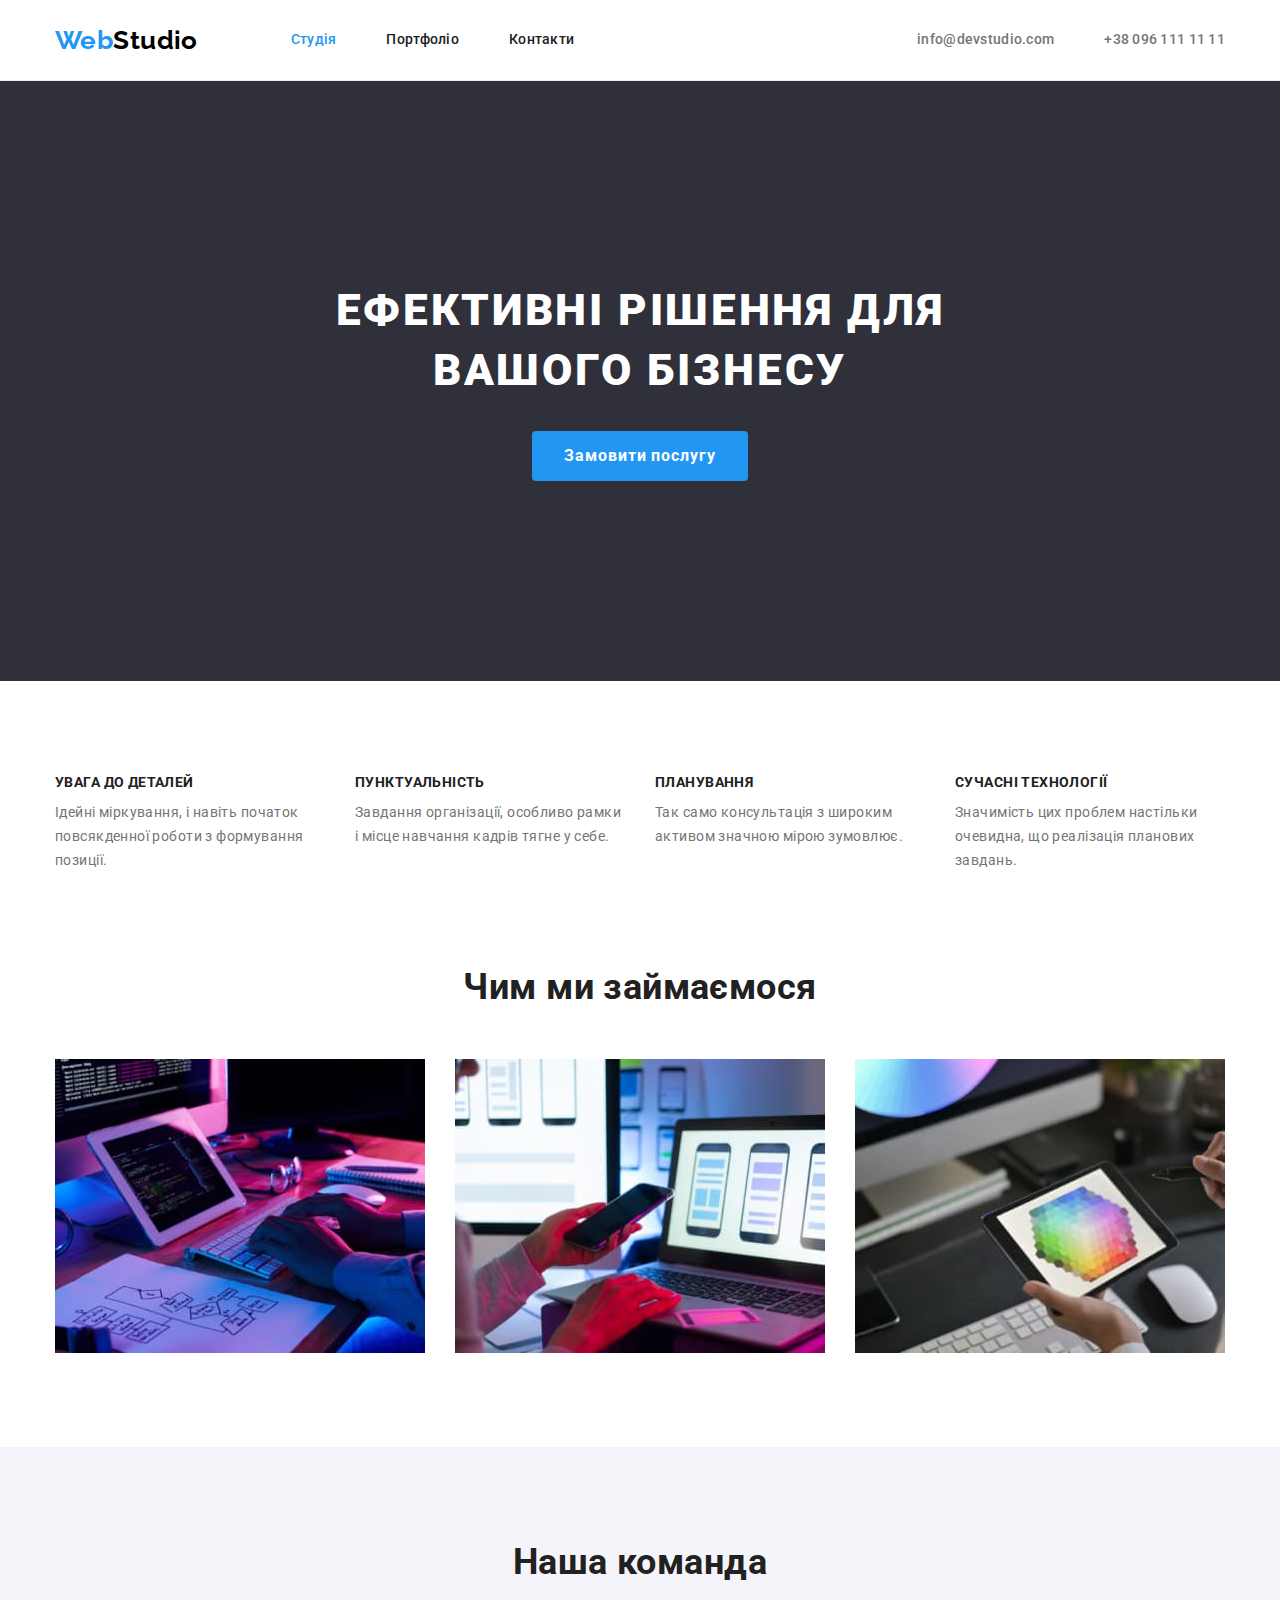
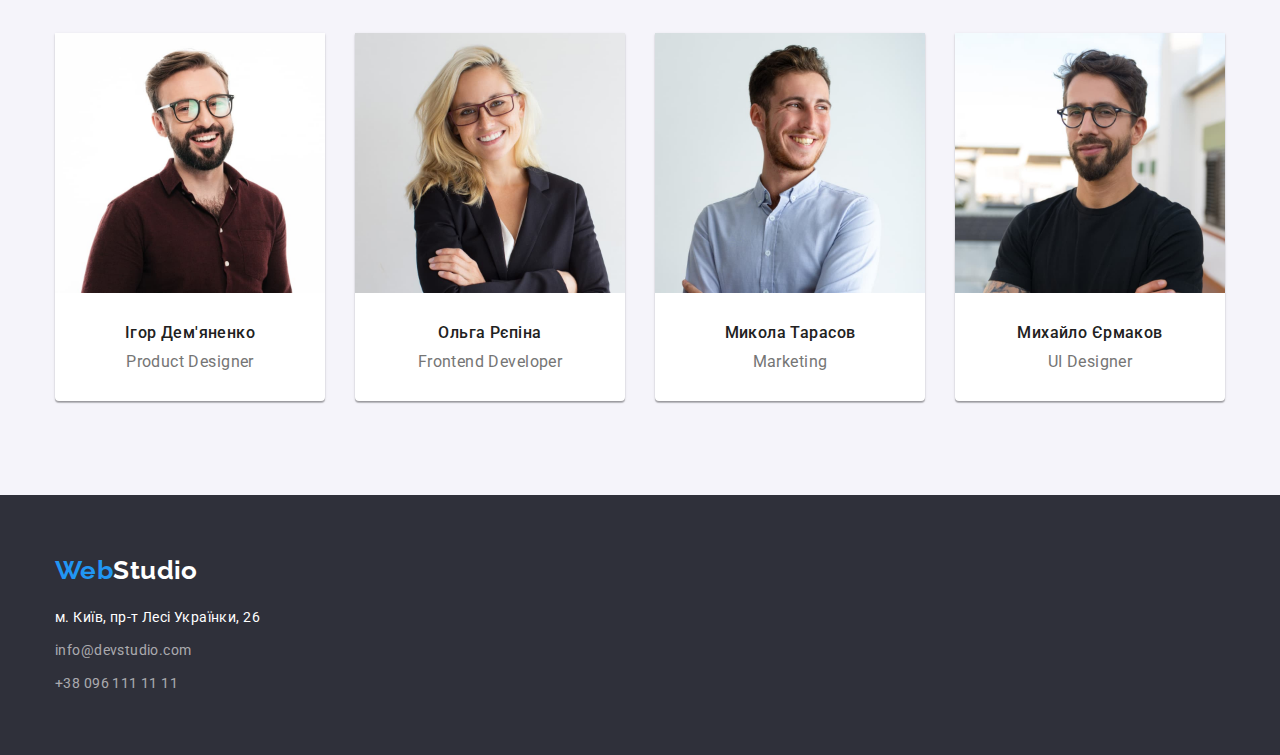
==== index.html @ 3a1e38fd "start" ====
<!DOCTYPE html>
<html lang="uk">

<head>
    <meta charset="UTF-8">
    <meta http-equiv="X-UA-Compatible" content="IE=edge">
    <meta name="viewport" content="width=device-width, initial-scale=1.0">
    <title>ВебСтудія</title>
    <link rel="preconnect" href="https://fonts.googleapis.com">
    <link rel="preconnect" href="https://fonts.gstatic.com" crossorigin>
    <link href="https://fonts.googleapis.com/css2?family=Raleway:wght@700&family=Roboto:wght@400;500;700;900&display=swap"
        rel="stylesheet">
    <link rel="stylesheet" href="https://cdnjs.cloudflare.com/ajax/libs/modern-normalize/1.1.0/modern-normalize.min.css">    
    <link rel="stylesheet" href="./css/styles.css">
</head>

<body>
    <header class="header">
        <div class="container main-nav">
           <nav class="main-nav">
              <a class="logo-header link" href="./index.html" lang="en"><span class="logo">Web</span>Studio</a>
              <ul class="header-nav list">
                <li class="header-item"><a class="header-link link current" href="./index.html">Студія</a></li>
                <li class="header-item"><a class="header-link link" href="./portfolio.html">Портфоліо</a></li>
                <li class="header-item"><a class="header-link link" href="#">Контакти</a></li>
              </ul>
           </nav>
           <ul class="header-list list main-nav">
             <li class="header-item">
                <a class="contact-link link" href="mailto:info@devstudio.com">info@devstudio.com</a>
             </li>
             <li class="header-item">
                <a class="contact-link link" href="tel:+380961111111">+38 096 111 11 11</a>
             </li>
           </ul>
        </div>
    </header>
    <main>
        <section class="hero">
            <div class="container">
                <h1 class="hero-title">Ефективні рішення для вашого бізнесу</h1>
                <button type="button" class="hero-btn">Замовити послугу</button>
            </div>
        </section>
        <section class="benefits section">
            <div class="container">
            <h2 class="visually-hidden">Переваги</h2>
            <ul class="benefits-list list">
                <li class="benefits-item">
                    <h3 class="title">Увага до деталей</h3>
                    <p class="text">Ідейні міркування, і навіть початок повсякденної роботи з формування позиції.</p>
                </li>
                <li class="benefits-item">
                    <h3 class="title">Пунктуальність</h3>
                    <p class="text">Завдання організації, особливо рамки і місце навчання кадрів тягне у себе.</p>
                </li>
                <li class="benefits-item">
                    <h3 class="title">Планування</h3>
                    <p class="text">Так само консультація з широким активом значною мірою зумовлює.</p>
                </li>
                <li class="benefits-item">
                    <h3 class="title">Сучасні технології</h3>
                    <p class="text">Значимість цих проблем настільки очевидна, що реалізація планових завдань.</p>
                </li>
            </ul>
            </div>
        </section>
        <section class="work">
          <div class="container">
            <h2 class="work-title">Чим ми займаємося</h2>
            <ul class="work-list list">
                <li class="work-item">
                    <img src="./images/pc.jpg" alt="фахівець друкує на компютері" width="370" height="294" />
                </li>
                <li class="work-item">
                    <img src="./images/phone.jpg" alt="фахівець тримає телефон" width="370" height="294" />
                </li>
                <li class="work-item">
                    <img src="./images/tablet.jpg" alt="фахівець тримає планшет" width="370" height="294" />
                </li>
            </ul>
          </div>
        </section>
        <section class="team section">
          <div class="container">
            <h2 class="team-title">Наша команда</h2>
            <ul class="team-list list">
                <li class="team-item">
                    <div class="container-team">
                    <img src="./images/demianenko.jpg" alt="дизайнер продукту" width="270" height="260" />
                    <div class="team-card">
                      <h3 class="team-subtitle">Ігор Дем'яненко</h3>
                      <p class="text" lang="en">Product Designer</p>
                    </div>
                    </div>
                </li>
                <li class="team-item">
                    <div class="container-team">
                    <img src="./images/repina.jpg" alt="фронтенд розробник" width="270" height="260" />
                    <div class="team-card">
                      <h3 class="team-subtitle">Ольга Рєпіна</h3>
                      <p class="text" lang="en">Frontend Developer</p>
                    </div>
                </div>
                </li>
                <li class="team-item">
                    <div class="container-team">
                    <img src="./images/tarasov.jpg" alt="фахівець з маркетингу" width="270" height="260" />
                    <div class="team-card">
                      <h3 class="team-subtitle">Микола Тарасов</h3>
                      <p class="text" lang="en">Marketing</p>
                </div>
                </div>
                </li>
                <li class="team-item">
                    <div class="container-team">
                    <img src="./images/ermakov.jpg" alt="дизайнер інтерфейсу" width="270" height="260" />
                    <div class="team-card">
                      <h3 class="team-subtitle">Михайло Єрмаков</h3>
                      <p class="text" lang="en">UI Designer</p>
                </div>
                </div>
                </li>
            </ul>
          </div>
        </section>
    </main>
    <footer class="footer">
        <div class="container">
        <a class="logo-footer link" href="./index.html" lang="en"><span class="logo">Web</span>Studio</a>
        <address class="address">
            <ul class="address-list list">
                <li class="address-item">
                    <a class="maps-link link" href="https://goo.gl/maps/4MRHVRygJ4gSizLD6" target="_blank"
                        rel="noopener noreferrer nofollow">м. Київ, пр-т Лесі
                        Українки, 26</a>
                </li>
                <li class="address-item">
                    <a class="address-link link" href="mailto:info@devstudio.com">info@devstudio.com</a>
                </li>
                <li class="address-item">
                    <a class="address-link link" href="tel:+380961111111">+38 096 111 11 11</a>
                </li>
            </ul>
        </address>
        </div>
    </footer>
</body>

</html>
---- css/styles.css ----
:root{
    --secondary-fon-color: #F5F4FA;
    --accent-fon-color: #2F303A;
    --primary-text-color: #212121;
    --secondary-color: #FFFFFF;
    --contrast-color: #2196F3;
    --activ-color: #188CE8;
    --text-color: #757575;
    --text-logo-color: #000000;
    --address-color: rgba(255,255,255,0.6);
}

body{
    font-family: 'Roboto', sans-serif;
    font-style: normal;
    font-weight: 400;
    font-size: 14px;
    line-height: 1.14;      
    letter-spacing: 0.03em;
    color: var(--primary-text-color);
}

html {
    box-sizing: border-box;
}

*,
*::before,
*::after {
    box-sizing: inherit;
}

p,
h1,
h2,
h3,
h4,
h5,
h6{
    margin: 0;
}

ul,
ol{
    margin: 0;
    padding-left: 0;
}

.container{
    margin: 0 auto;
    width: 1200px;
    padding-left: 15px;
    padding-right: 15px;
}
.section{
    padding-top: 94px;
    padding-bottom: 94px;
}

img{
    display: block;
}

.list{
    list-style: none;
}

.link{
    display: block;
    text-decoration: none;
}

button{
    display: block;
    cursor: pointer;
}

.visually-hidden {
    position: absolute;
    white-space: nowrap;
    width: 1px;
    height: 1px;
    overflow: hidden;
    border: 0;
    padding: 0;
    clip: rect(0 0 0 0);
    clip-path: inset(50%);
    margin: -1px;
}

/*                                                       Хедер  */
.header{
   border-bottom: 1px solid #ECECEC;
}

.logo-header{
    font-family: 'Raleway', sans-serif;
    font-weight: 700;
    font-size: 26px;
    line-height: 1.19; 
    color: var(--text-logo-color);      
}

.logo{
    color: var(--contrast-color);
}

.header-link{
    padding: 32px 0;
    font-weight: 500;
    letter-spacing: 0.02em;
    color: inherit;
}

.header-link:hover,
.header-link:focus{
    color: var(--contrast-color);
}

.current{
    color: var(--contrast-color); 
}

.contact-link{
    padding: 32px 0;
    font-weight: 500;
    letter-spacing: 0.02em;
    color: var(--text-color);
}

.contact-link:hover,
.contact-link:focus{
    color: var(--contrast-color);
}
.header-nav{
    display: flex;
    margin-left: 93px;
}
.header-nav .header-item+.header-item{
    margin-left: 50px;
}
.header-list .header-item+.header-item {
    margin-left: 50px;
}
.main-nav{
    display: flex;
    align-items: center;
}
 .header-list{
    display: flex;
    margin-left: auto;
 }   
/*                                                  секція "Герой"  */

.hero{
    padding-top: 200px;
    padding-bottom: 200px;

    background-color: var(--accent-fon-color);
}

.hero-title{
    max-width: 696px;
    margin: 0 auto;
    margin-bottom: 30px;

    font-weight: 900;
    font-size: 44px;
    line-height: 1.36;
    text-align: center;
    letter-spacing: 0.06em;
    text-transform: uppercase;
    color: var(--secondary-color);
}

.hero-btn{
    margin: 0 auto;
    padding: 10px 32px;
    border-radius: 4px;
    border: transparent;
    
    font-family: inherit;
    font-style: normal;
    font-weight: 700;
    font-size: 16px;
    line-height: 1.88;
    letter-spacing: 0.06em;
    color: var(--secondary-color);
    background-color: var(--contrast-color);
}

.hero-btn:hover,
.hero-btn:focus{
    background-color: var(--activ-color);
}

/*                                            секція "Переваги"  */


.benefits .title{
    margin-bottom: 10px;

    font-size: 14px;
    text-transform: uppercase;
}

.benefits .text{
    line-height: 1.71;
    color: var(--text-color);
}
.benefits-item{
     max-width: 270px;
}
.benefits-list{
    display: flex;
}
.benefits-list .benefits-item + .benefits-item{
    margin-left: 30px;
}

/*                                            секція "Чим ми займаємося"  */
.work{
    padding-bottom: 94px;
}
.work-title{
    margin-bottom: 50px;

    font-size: 36px;
    line-height: 1.17;
    text-align: center;
}
.work-list{
    display: flex;
    gap: 30px;
}

/*                                            секція "Наша команда"   */

.team{
       background-color: var(--secondary-fon-color);
}

.team-title{
    margin-bottom: 50px;

    font-size: 36px;
    line-height: 1.17;
    text-align: center;
}

.team-subtitle{
    margin-bottom: 10px;

    font-weight: 500;
    font-size: 16px;
    line-height: 1.19;
    text-align: center;
}

.team-item .text{
    font-size: 16px;
    line-height: 1.19;
    text-align: center;
    color: var(--text-color);
}
.container-team{
    max-width: 270px;
    background-color: var(--secondary-color);
    border-radius: 0px 0px 4px 4px;
    box-shadow: 0px 1px 3px rgba(0, 0, 0, 0.12), 0px 1px 1px rgba(0, 0, 0, 0.14), 0px 2px 1px rgba(0, 0, 0, 0.2);
}

.team-card{
    padding: 30px 0;
}  
.team-list{
    display: flex;
    gap: 30px;
}

/*                                            Футер  */

.footer{
    padding-top: 60px;
    padding-bottom: 60px;

    background-color: var(--accent-fon-color);
}

.logo-footer{
    margin-bottom: 20px;

    font-family: 'Raleway', sans-serif;
    font-weight: 700;
    font-size: 26px;
    line-height: 1.19;
    color: var(--secondary-color);
}

.address{
    font-style: normal;
}

.maps-link{
    line-height: 1.71;
    color: var(--secondary-color);
}

.maps-link:hover,
.maps-link:focus{
    color: var(--contrast-color);
}

.address-link{
    margin-top: 9px;

    line-height: 1.71;
    color: var(--address-color);
}

.address-link:hover,
.address-link:focus {
    color: var(--contrast-color);
}

/*                                       секція "Портфоліо"  */

.filtr-btn {
    margin: 0 auto;
    padding: 6px 22px;
    border-radius: 4px;
    border: transparent;
    
    font-family: 'Roboto', sans-serif;
    font-style: normal;
    font-weight: 500;
    font-size: 16px;
    line-height: 1.63;
    text-align: center;
    letter-spacing: 0.03em;
    color: var(--primary-text-color);
    background-color: var(--secondary-fon-color);
}

.filtr-btn:hover,
.filtr-btn:focus {
    background-color: var(--contrast-color);
    color: var(--secondary-color);
}
.filtr{
    display: flex;
    justify-content: center;
}
.filtr .filtr-item + .filtr-item{
    margin-left: 8px;
}

.portfolio-item{
        background-color: var(--secondary-color);
}

.portfolio-item .title{
    font-size: 18px;
    line-height: 2;
    letter-spacing: 0.06em;
    color: var(--primary-text-color);
}

.portfolio-item .text{
    margin-top: 4px;

    font-size: 16px;
    line-height: 1.88;
    color:var(--text-color);
}

.portfolio-list{
    display: flex;
    flex-wrap: wrap;
    margin-top: 50px;
}
.container-portfolio{
    padding: 20px 24px;
    border: 1px solid #EEEEEE;
}
.portfolio-item{
    width: 370px;
    margin-right: 30px;
}
.portfolio-item:nth-child(3n) {
    margin-right: 0;
}
.portfolio-item:nth-child(n+4) {
    margin-top: 30px;
}
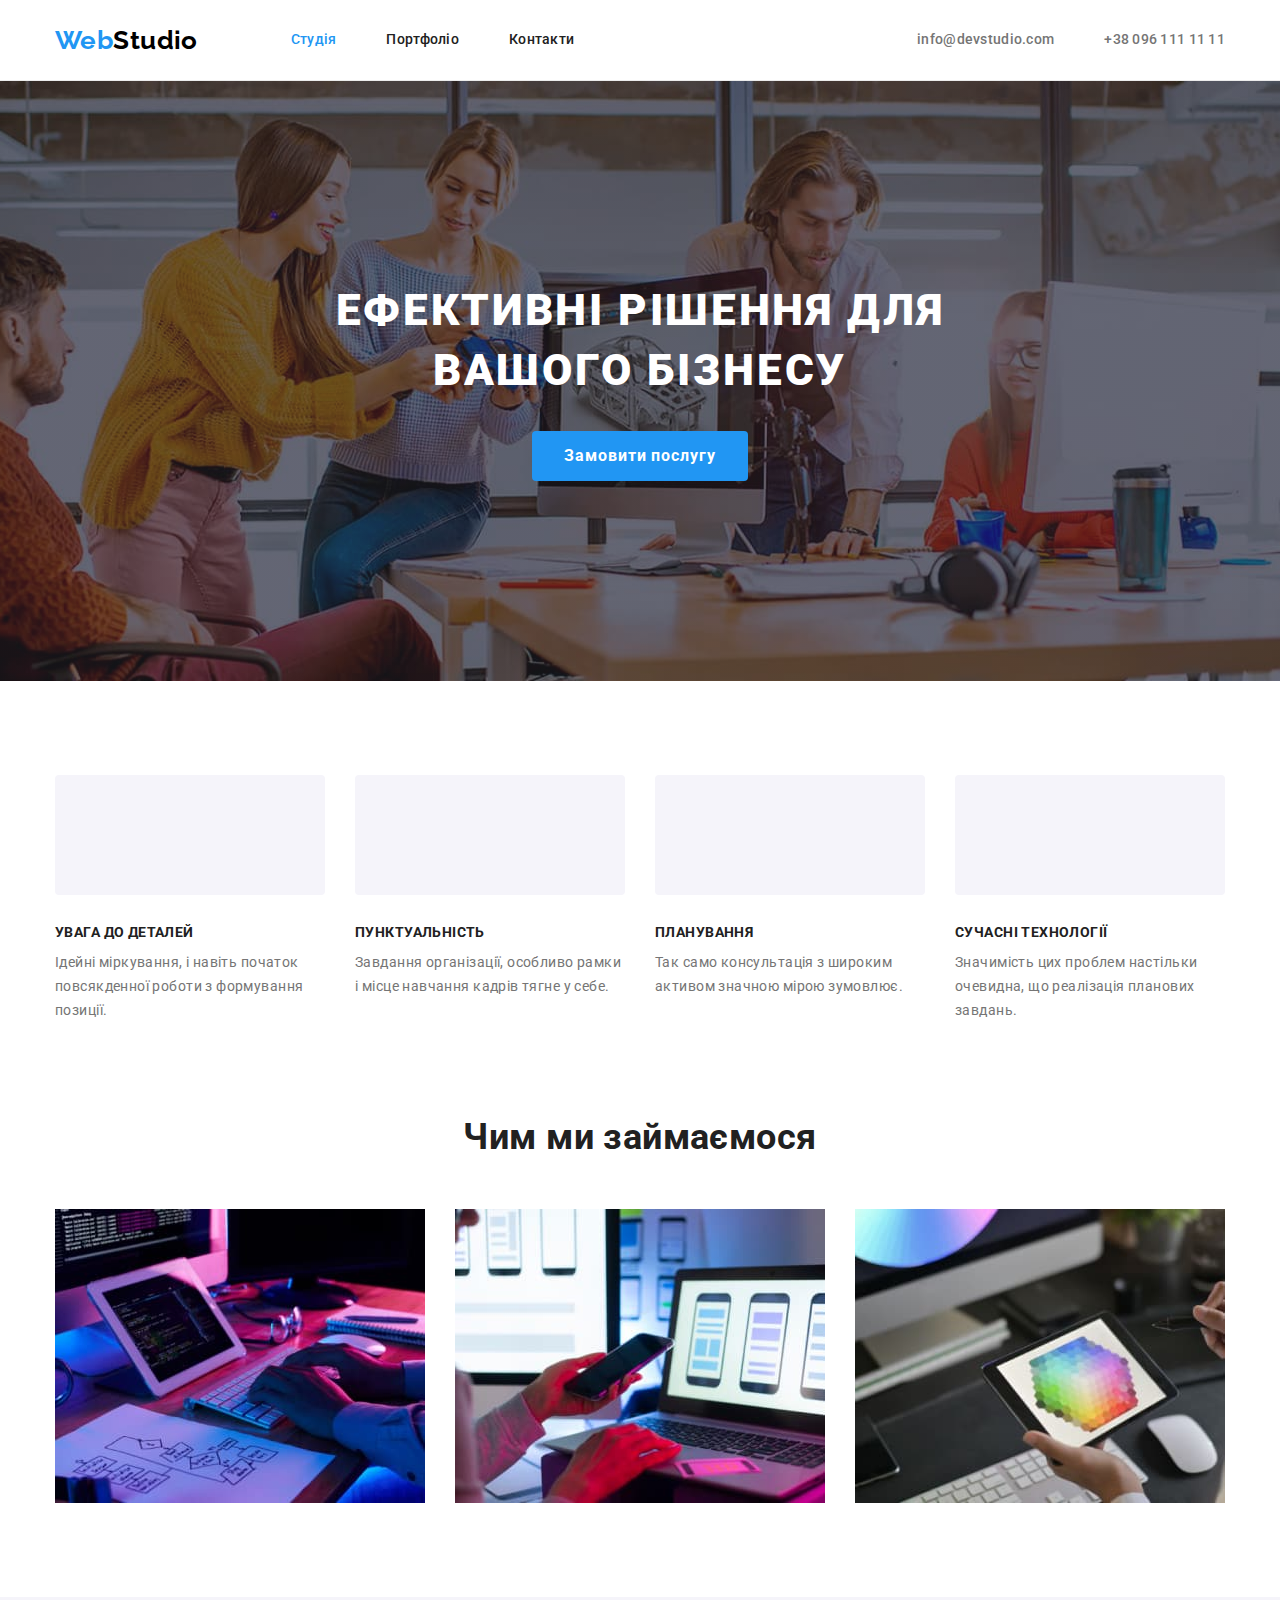
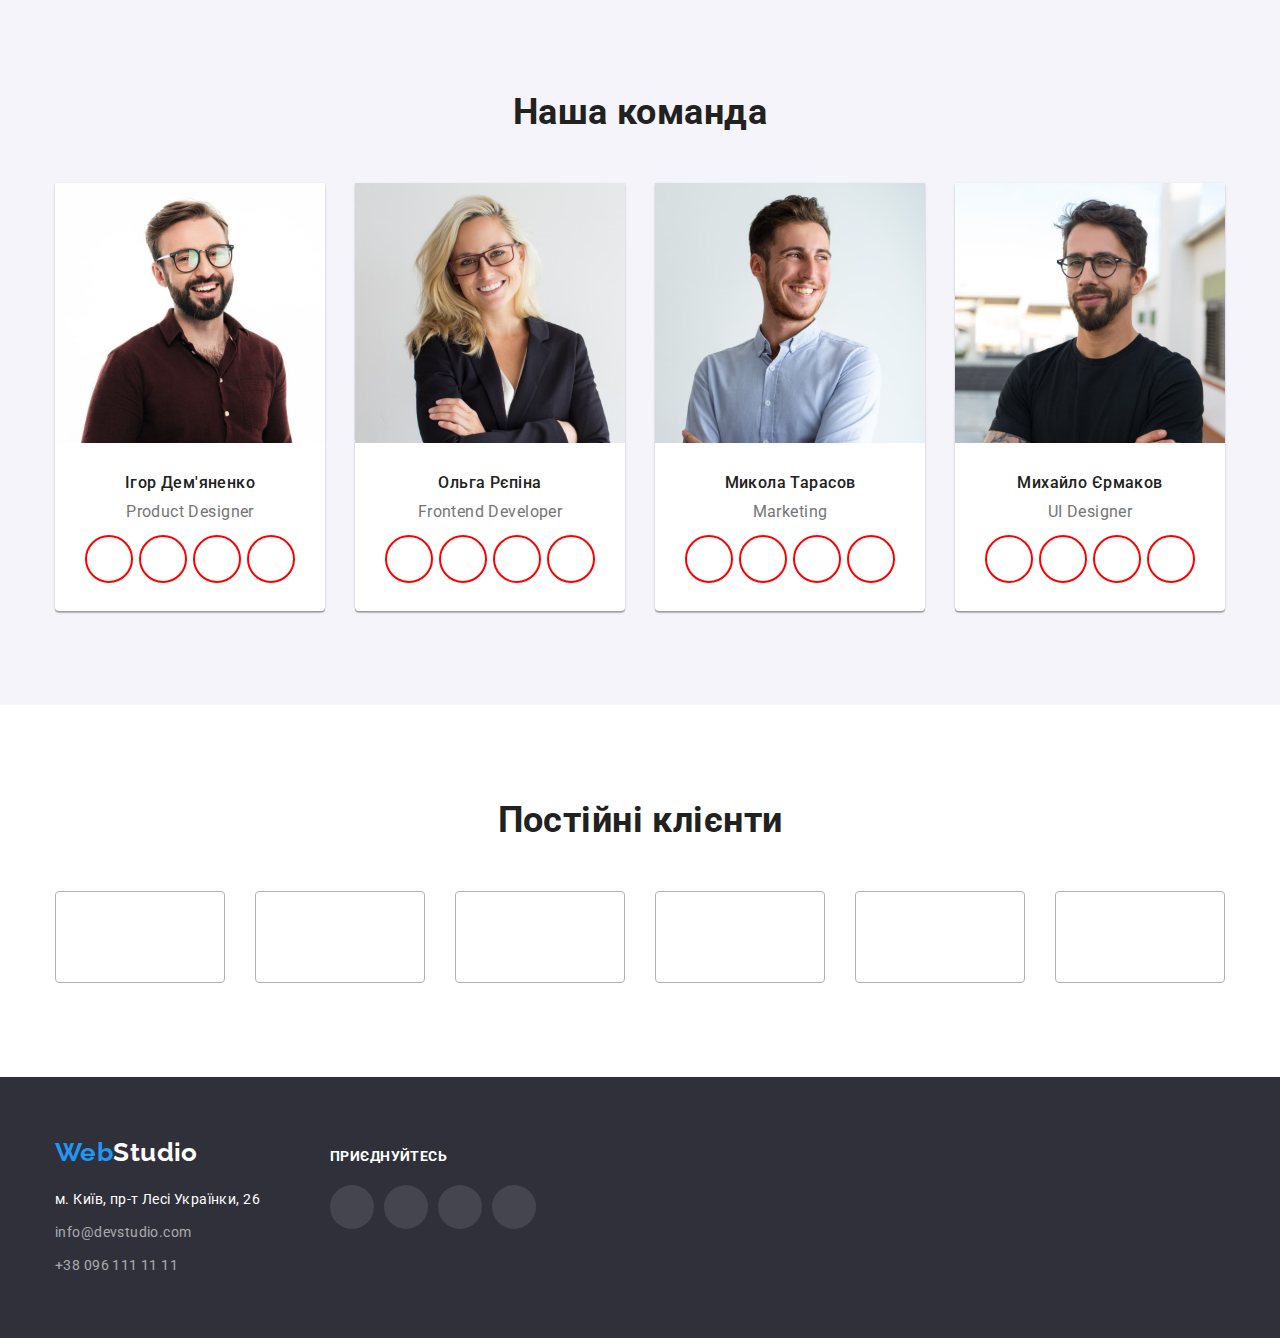
==== commit e0704dd6: "декоративні елементи" ====
--- a/index.html
+++ b/index.html
@@ -47,18 +47,30 @@
             <h2 class="visually-hidden">Переваги</h2>
             <ul class="benefits-list list">
                 <li class="benefits-item">
+                    <div class="tumb">
+
+                    </div>
                     <h3 class="title">Увага до деталей</h3>
                     <p class="text">Ідейні міркування, і навіть початок повсякденної роботи з формування позиції.</p>
                 </li>
                 <li class="benefits-item">
+                    <div class="tumb">
+                    
+                    </div>
                     <h3 class="title">Пунктуальність</h3>
                     <p class="text">Завдання організації, особливо рамки і місце навчання кадрів тягне у себе.</p>
                 </li>
                 <li class="benefits-item">
+                    <div class="tumb">
+                    
+                    </div>
                     <h3 class="title">Планування</h3>
                     <p class="text">Так само консультація з широким активом значною мірою зумовлює.</p>
                 </li>
                 <li class="benefits-item">
+                    <div class="tumb">
+                    
+                    </div>
                     <h3 class="title">Сучасні технології</h3>
                     <p class="text">Значимість цих проблем настільки очевидна, що реалізація планових завдань.</p>
                 </li>
@@ -91,6 +103,12 @@
                     <div class="team-card">
                       <h3 class="team-subtitle">Ігор Дем'яненко</h3>
                       <p class="text" lang="en">Product Designer</p>
+                      <ul class="network-list list">
+                        <li class="network-item link"><a href=""></a></li>
+                        <li class="network-item link"><a href=""></a></li>
+                        <li class="network-item link"><a href=""></a></li>
+                        <li class="network-item link"><a href=""></a></li>
+                      </ul>
                     </div>
                     </div>
                 </li>
@@ -100,6 +118,12 @@
                     <div class="team-card">
                       <h3 class="team-subtitle">Ольга Рєпіна</h3>
                       <p class="text" lang="en">Frontend Developer</p>
+                    <ul class="network-list list">
+                        <li class="network-item link"><a href=""></a></li>
+                        <li class="network-item link"><a href=""></a></li>
+                        <li class="network-item link"><a href=""></a></li>
+                        <li class="network-item link"><a href=""></a></li>
+                    </ul>
                     </div>
                 </div>
                 </li>
@@ -109,6 +133,12 @@
                     <div class="team-card">
                       <h3 class="team-subtitle">Микола Тарасов</h3>
                       <p class="text" lang="en">Marketing</p>
+                    <ul class="network-list list">
+                        <li class="network-item link"><a href=""></a></li>
+                        <li class="network-item link"><a href=""></a></li>
+                        <li class="network-item link"><a href=""></a></li>
+                        <li class="network-item link"><a href=""></a></li>
+                    </ul>
                 </div>
                 </div>
                 </li>
@@ -118,32 +148,62 @@
                     <div class="team-card">
                       <h3 class="team-subtitle">Михайло Єрмаков</h3>
                       <p class="text" lang="en">UI Designer</p>
+                    <ul class="network-list list">
+                        <li class="network-item link"><a href=""></a></li>
+                        <li class="network-item link"><a href=""></a></li>
+                        <li class="network-item link"><a href=""></a></li>
+                        <li class="network-item link"><a href=""></a></li>
+                    </ul>
                 </div>
                 </div>
                 </li>
             </ul>
           </div>
         </section>
+        <section class="clients section">
+            <div class="container">
+                <h2 class="clients-title">Постійні клієнти</h2>
+                <ul class="clients-list list">
+                    <li class="clients-item"><a class="clients-link link" href=""></a></li>
+                    <li class="clients-item"><a class="clients-link link" href=""></a></li>
+                    <li class="clients-item"><a class="clients-link link" href=""></a></li>
+                    <li class="clients-item"><a class="clients-link link" href=""></a></li>
+                    <li class="clients-item"><a class="clients-link link" href=""></a></li>
+                    <li class="clients-item"><a class="clients-link link" href=""></a></li>
+                </ul>
+            </div>
+        </section>
     </main>
     <footer class="footer">
-        <div class="container">
-        <a class="logo-footer link" href="./index.html" lang="en"><span class="logo">Web</span>Studio</a>
-        <address class="address">
-            <ul class="address-list list">
-                <li class="address-item">
-                    <a class="maps-link link" href="https://goo.gl/maps/4MRHVRygJ4gSizLD6" target="_blank"
-                        rel="noopener noreferrer nofollow">м. Київ, пр-т Лесі
-                        Українки, 26</a>
-                </li>
-                <li class="address-item">
-                    <a class="address-link link" href="mailto:info@devstudio.com">info@devstudio.com</a>
-                </li>
-                <li class="address-item">
-                    <a class="address-link link" href="tel:+380961111111">+38 096 111 11 11</a>
-                </li>
-            </ul>
-        </address>
-        </div>
+        <div class="container forma">
+            <div class="tumb-address">
+                <a class="logo-footer link" href="./index.html" lang="en"><span class="logo">Web</span>Studio</a>
+                <address class="address">
+                    <ul class="address-list list">
+                        <li class="address-item">
+                            <a class="maps-link link" href="https://goo.gl/maps/4MRHVRygJ4gSizLD6" target="_blank"
+                                rel="noopener noreferrer nofollow">м. Київ, пр-т Лесі
+                                Українки, 26</a>
+                        </li>
+                        <li class="address-item">
+                            <a class="address-link link" href="mailto:info@devstudio.com">info@devstudio.com</a>
+                        </li>
+                        <li class="address-item">
+                            <a class="address-link link" href="tel:+380961111111">+38 096 111 11 11</a>
+                        </li>
+                    </ul>
+                </address>
+            </div>
+            <div class="tumb-network">
+                <p class="footer-text">Приєднуйтесь</p>
+                <ul class="footer-list list">
+                    <li class="footer-item"><a class="footer-link link" href=""></a></li>
+                    <li class="footer-item"><a class="footer-link link" href=""></a></li>
+                    <li class="footer-item"><a class="footer-link link" href=""></a></li>
+                    <li class="footer-item"><a class="footer-link link" href=""></a></li>
+                </ul>
+            </div>
+         </div>
     </footer>
 </body>
 
--- a/css/styles.css
+++ b/css/styles.css
@@ -8,6 +8,7 @@
     --text-color: #757575;
     --text-logo-color: #000000;
     --address-color: rgba(255,255,255,0.6);
+    --border-color: #AFB1B8;
 }
 
 body{
@@ -153,6 +154,11 @@
 /*                                                  секція "Герой"  */
 
 .hero{
+    background-image: linear-gradient(to right, rgba(47, 48, 58, 0.4), rgba(47, 48, 58, 0.4)), url(../images/hero.jpg);
+    background-repeat: no-repeat;
+    background-position: center;
+    background-size: cover;
+
     padding-top: 200px;
     padding-bottom: 200px;
 
@@ -196,6 +202,14 @@
 
 /*                                            секція "Переваги"  */
 
+.tumb{
+    width: 270px;
+    height: 120px;
+    background: var(--secondary-fon-color);
+    border-radius: 4px;
+    border: none;
+    margin-bottom: 30px;
+}
 
 .benefits .title{
     margin-bottom: 10px;
@@ -278,6 +292,44 @@
     gap: 30px;
 }
 
+.network-list{
+    display: flex;
+    gap: 10px;
+    margin-top: 16px;
+    justify-content: center;
+}
+.network-item{
+    width: 44px;
+    height: 44px;
+    border-radius: 50%;
+    cursor: pointer;
+
+    outline: 2px solid red;
+}
+
+/*                                          Постійні клієнти    */
+
+.clients-title{
+    margin-bottom: 50px;
+    
+    font-weight: 700;
+    font-size: 36px;
+    line-height: 1.17;
+    text-align: center;
+}
+.clients-list{
+    display: flex;
+    gap: 30px;
+    justify-content: center;
+}
+.clients-item{
+    width: 170px;
+    height: 92px;
+    border-radius: 4px;
+    border: 1px solid var(--border-color);
+    cursor: pointer;
+}
+
 /*                                            Футер  */
 
 .footer{
@@ -321,6 +373,31 @@
 .address-link:hover,
 .address-link:focus {
     color: var(--contrast-color);
+}
+.forma{
+    display: flex;
+}
+.footer-text{
+    margin-top: 12px;
+    margin-bottom: 20px;
+
+    font-weight: 700;
+    text-transform: uppercase;
+    color: var(--secondary-color);
+}
+.tumb-network{
+    margin-left: 70px;
+}
+.footer-list{
+    display: flex;
+    gap: 10px;
+}
+.footer-item{
+    width: 44px;
+    height: 44px;
+    border-radius: 50%;
+    background-color: rgba(255, 255, 255, 0.1);
+    cursor: pointer;
 }
 
 /*                                       секція "Портфоліо"  */
@@ -346,6 +423,7 @@
 .filtr-btn:focus {
     background-color: var(--contrast-color);
     color: var(--secondary-color);
+    box-shadow: 0px 3px 1px rgba(0, 0, 0, 0.1), 0px 1px 2px rgba(0, 0, 0, 0.08), 0px 2px 2px rgba(0, 0, 0, 0.12);
 }
 .filtr{
     display: flex;
@@ -393,3 +471,8 @@
 .portfolio-item:nth-child(n+4) {
     margin-top: 30px;
 }
+.portfolio-link:hover,
+.portfolio-link:focus{
+    border: 1px solid #EEEEEE;
+    box-shadow: 0px 1px 1px rgba(0, 0, 0, 0.12), 0px 4px 4px rgba(0, 0, 0, 0.06), 1px 4px 6px rgba(0, 0, 0, 0.16);
+}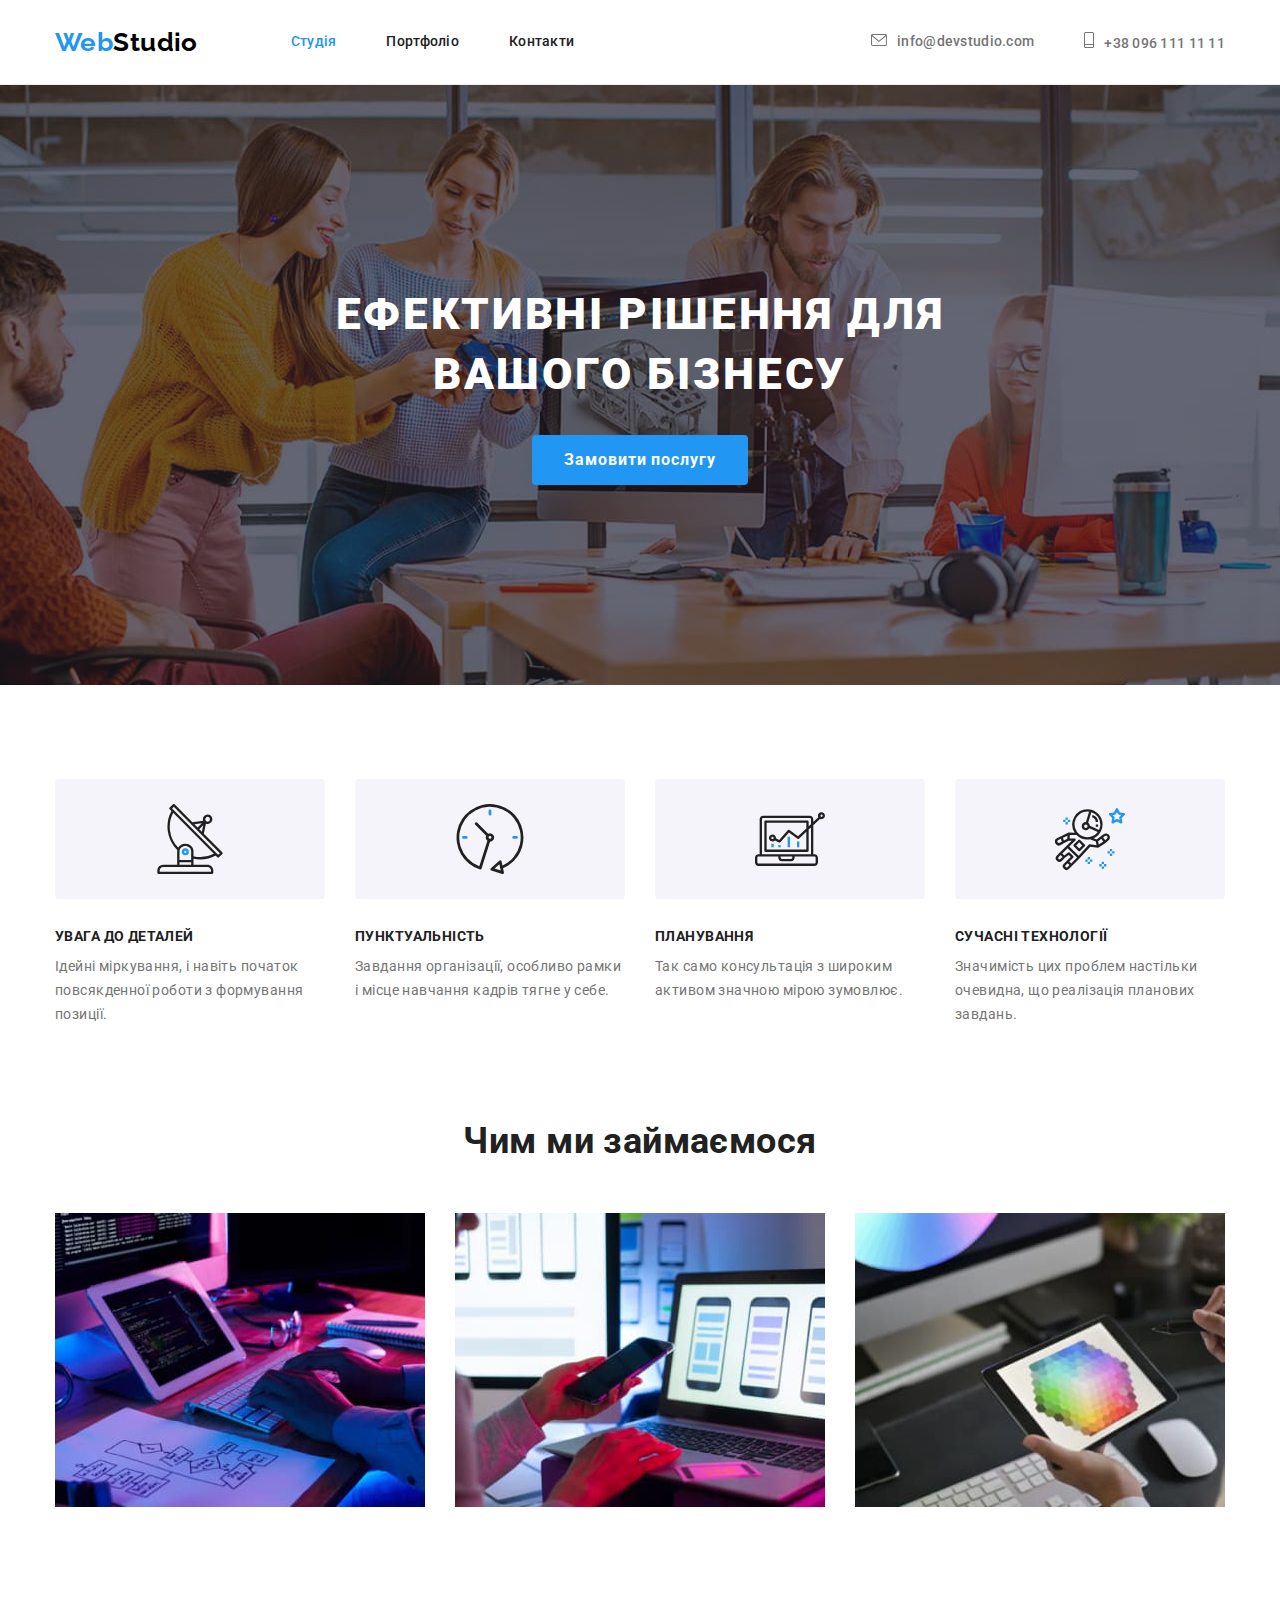
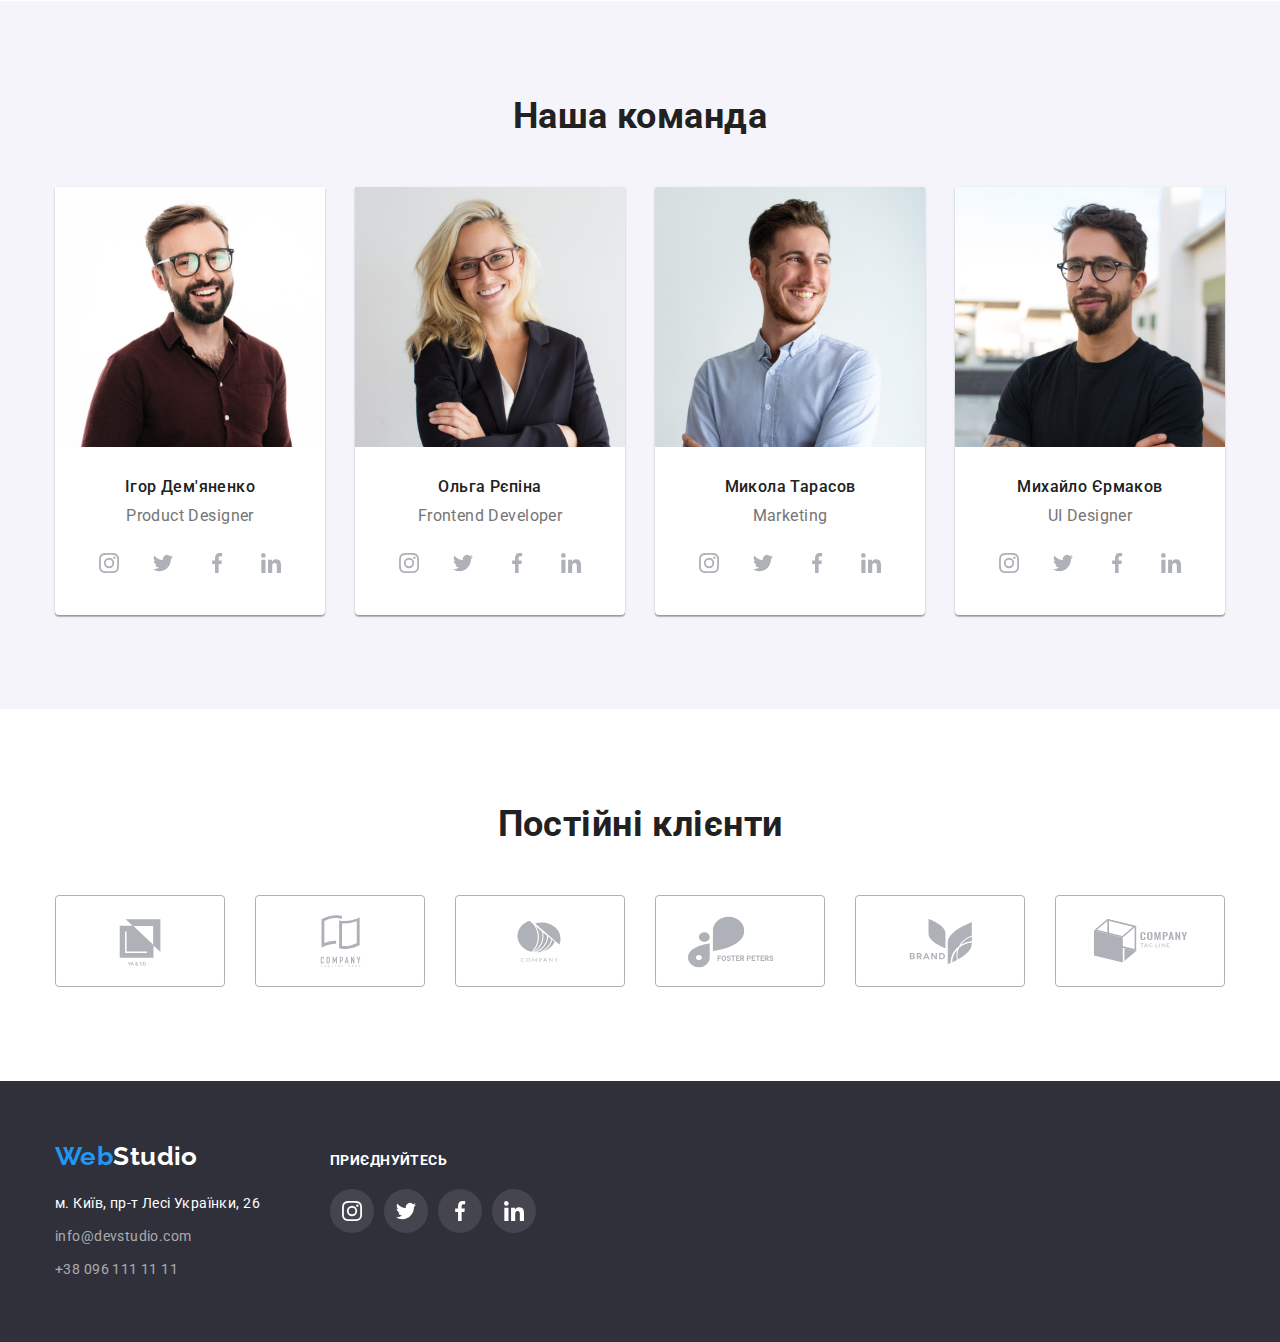
==== commit 5290bf1d: "svg елементи" ====
--- a/index.html
+++ b/index.html
@@ -26,11 +26,17 @@
               </ul>
            </nav>
            <ul class="header-list list main-nav">
-             <li class="header-item">
-                <a class="contact-link link" href="mailto:info@devstudio.com">info@devstudio.com</a>
+             <li class="header-item">                
+                <a class="contact-link link" href="mailto:info@devstudio.com">
+                    <svg class="icons-contact" width="16" height="12">
+                        <use href="./images/icons.svg#icon-mail"></use>
+                    </svg>info@devstudio.com</a>
              </li>
              <li class="header-item">
-                <a class="contact-link link" href="tel:+380961111111">+38 096 111 11 11</a>
+                <a class="contact-link link" href="tel:+380961111111">
+                    <svg class="icons-contact" width="10" height="16">
+                        <use href="./images/icons.svg#icon-phone"></use>
+                    </svg>+38 096 111 11 11</a>
              </li>
            </ul>
         </div>
@@ -48,28 +54,36 @@
             <ul class="benefits-list list">
                 <li class="benefits-item">
                     <div class="tumb">
-
+                       <svg class="icons" width="70" height="70" >
+                            <use href="./images/icons.svg#icon-antenna"></use>
+                       </svg>
                     </div>
                     <h3 class="title">Увага до деталей</h3>
                     <p class="text">Ідейні міркування, і навіть початок повсякденної роботи з формування позиції.</p>
                 </li>
                 <li class="benefits-item">
                     <div class="tumb">
-                    
+                        <svg class="icons" width="70" height="70">
+                            <use href="./images/icons.svg#icon-clock"></use>
+                        </svg>
                     </div>
                     <h3 class="title">Пунктуальність</h3>
                     <p class="text">Завдання організації, особливо рамки і місце навчання кадрів тягне у себе.</p>
                 </li>
                 <li class="benefits-item">
                     <div class="tumb">
-                    
+                        <svg class="icons" width="70" height="70">
+                            <use href="./images/icons.svg#icon-diagram"></use>
+                        </svg>
                     </div>
                     <h3 class="title">Планування</h3>
                     <p class="text">Так само консультація з широким активом значною мірою зумовлює.</p>
                 </li>
                 <li class="benefits-item">
                     <div class="tumb">
-                    
+                        <svg class="icons" width="70" height="70">
+                            <use href="./images/icons.svg#icon-astronaut"></use>
+                        </svg>
                     </div>
                     <h3 class="title">Сучасні технології</h3>
                     <p class="text">Значимість цих проблем настільки очевидна, що реалізація планових завдань.</p>
@@ -104,10 +118,26 @@
                       <h3 class="team-subtitle">Ігор Дем'яненко</h3>
                       <p class="text" lang="en">Product Designer</p>
                       <ul class="network-list list">
-                        <li class="network-item link"><a href=""></a></li>
-                        <li class="network-item link"><a href=""></a></li>
-                        <li class="network-item link"><a href=""></a></li>
-                        <li class="network-item link"><a href=""></a></li>
+                        <li class="network-item"><a class="network-link link" href="">
+                            <svg class="icon-network" width="20" height="20">
+                                <use href="./images/icons.svg#icon-instagram"></use>
+                            </svg>
+                        </a></li>
+                        <li class="network-item"><a class="network-link link" href="">
+                            <svg class="icon-network" width="20" height="20">
+                                <use href="./images/icons.svg#icon-twitter"></use>
+                            </svg>
+                        </a></li>
+                        <li class="network-item"><a class="network-link link" href="">
+                            <svg class="icon-network" width="20" height="20">
+                                <use href="./images/icons.svg#icon-facebook"></use>
+                            </svg>
+                        </a></li>
+                        <li class="network-item"><a class="network-link link" href="">
+                            <svg class="icon-network" width="20" height="20">
+                                <use href="./images/icons.svg#icon-linkedin"></use>
+                            </svg>
+                        </a></li>
                       </ul>
                     </div>
                     </div>
@@ -119,10 +149,26 @@
                       <h3 class="team-subtitle">Ольга Рєпіна</h3>
                       <p class="text" lang="en">Frontend Developer</p>
                     <ul class="network-list list">
-                        <li class="network-item link"><a href=""></a></li>
-                        <li class="network-item link"><a href=""></a></li>
-                        <li class="network-item link"><a href=""></a></li>
-                        <li class="network-item link"><a href=""></a></li>
+                        <li class="network-item"><a class="network-link link" href="">
+                            <svg class="icon-network" width="20" height="20">
+                                <use href="./images/icons.svg#icon-instagram"></use>
+                            </svg>
+                        </a></li>
+                        <li class="network-item"><a class="network-link link" href="">
+                            <svg class="icon-network" width="20" height="20">
+                                <use href="./images/icons.svg#icon-twitter"></use>
+                            </svg>
+                        </a></li>
+                        <li class="network-item"><a class="network-link link" href="">
+                            <svg class="icon-network" width="20" height="20">
+                                <use href="./images/icons.svg#icon-facebook"></use>
+                            </svg>
+                        </a></li>
+                        <li class="network-item"><a class="network-link link" href="">
+                            <svg class="icon-network" width="20" height="20">
+                                <use href="./images/icons.svg#icon-linkedin"></use>
+                            </svg>
+                        </a></li>
                     </ul>
                     </div>
                 </div>
@@ -134,10 +180,26 @@
                       <h3 class="team-subtitle">Микола Тарасов</h3>
                       <p class="text" lang="en">Marketing</p>
                     <ul class="network-list list">
-                        <li class="network-item link"><a href=""></a></li>
-                        <li class="network-item link"><a href=""></a></li>
-                        <li class="network-item link"><a href=""></a></li>
-                        <li class="network-item link"><a href=""></a></li>
+                        <li class="network-item"><a class="network-link link" href="">
+                            <svg class="icon-network" width="20" height="20">
+                                <use href="./images/icons.svg#icon-instagram"></use>
+                            </svg>
+                        </a></li>
+                        <li class="network-item"><a class="network-link link" href="">
+                            <svg class="icon-network" width="20" height="20">
+                                <use href="./images/icons.svg#icon-twitter"></use>
+                            </svg>
+                        </a></li>
+                        <li class="network-item"><a class="network-link link" href="">
+                            <svg class="icon-network" width="20" height="20">
+                                <use href="./images/icons.svg#icon-facebook"></use>
+                            </svg>
+                        </a></li>
+                        <li class="network-item"><a class="network-link link" href="">
+                            <svg class="icon-network" width="20" height="20">
+                                <use href="./images/icons.svg#icon-linkedin"></use>
+                            </svg>
+                        </a></li>
                     </ul>
                 </div>
                 </div>
@@ -149,10 +211,26 @@
                       <h3 class="team-subtitle">Михайло Єрмаков</h3>
                       <p class="text" lang="en">UI Designer</p>
                     <ul class="network-list list">
-                        <li class="network-item link"><a href=""></a></li>
-                        <li class="network-item link"><a href=""></a></li>
-                        <li class="network-item link"><a href=""></a></li>
-                        <li class="network-item link"><a href=""></a></li>
+                        <li class="network-item"><a class="network-link link" href="">
+                            <svg class="icon-network" width="20" height="20">
+                                <use href="./images/icons.svg#icon-instagram"></use>
+                            </svg>
+                        </a></li>
+                        <li class="network-item"><a class="network-link link" href="">
+                            <svg class="icon-network" width="20" height="20">
+                                <use href="./images/icons.svg#icon-twitter"></use>
+                            </svg>
+                        </a></li>
+                        <li class="network-item"><a class="network-link link" href="">
+                            <svg class="icon-network" width="20" height="20">
+                                <use href="./images/icons.svg#icon-facebook"></use>
+                            </svg>
+                        </a></li>
+                        <li class="network-item"><a class="network-link link" href="">
+                            <svg class="icon-network" width="20" height="20">
+                                <use href="./images/icons.svg#icon-linkedin"></use>
+                            </svg>
+                        </a></li>
                     </ul>
                 </div>
                 </div>
@@ -164,12 +242,36 @@
             <div class="container">
                 <h2 class="clients-title">Постійні клієнти</h2>
                 <ul class="clients-list list">
-                    <li class="clients-item"><a class="clients-link link" href=""></a></li>
-                    <li class="clients-item"><a class="clients-link link" href=""></a></li>
-                    <li class="clients-item"><a class="clients-link link" href=""></a></li>
-                    <li class="clients-item"><a class="clients-link link" href=""></a></li>
-                    <li class="clients-item"><a class="clients-link link" href=""></a></li>
-                    <li class="clients-item"><a class="clients-link link" href=""></a></li>
+                    <li class="clients-item"><a class="clients-link link" href="">
+                        <svg class="icon-client" width="106" height="60">
+                            <use href="./images/icons.svg#icon-client1"></use>
+                        </svg>
+                    </a></li>
+                    <li class="clients-item"><a class="clients-link link" href="">
+                        <svg class="icon-client" width="106" height="60">
+                            <use href="./images/icons.svg#icon-client2"></use>
+                        </svg>
+                    </a></li>
+                    <li class="clients-item"><a class="clients-link link" href="">
+                        <svg class="icon-client" width="106" height="60">
+                            <use href="./images/icons.svg#icon-client3"></use>
+                        </svg>
+                    </a></li>
+                    <li class="clients-item"><a class="clients-link link" href="">
+                        <svg class="icon-client" width="106" height="60">
+                            <use href="./images/icons.svg#icon-client4"></use>
+                        </svg>
+                    </a></li>
+                    <li class="clients-item"><a class="clients-link link" href="">
+                        <svg class="icon-client" width="106" height="60">
+                            <use href="./images/icons.svg#icon-client5"></use>
+                        </svg>
+                    </a></li>
+                    <li class="clients-item"><a class="clients-link link" href="">
+                        <svg class="icon-client" width="106" height="60">
+                            <use href="./images/icons.svg#icon-client6"></use>
+                        </svg>
+                    </a></li>
                 </ul>
             </div>
         </section>
@@ -197,10 +299,26 @@
             <div class="tumb-network">
                 <p class="footer-text">Приєднуйтесь</p>
                 <ul class="footer-list list">
-                    <li class="footer-item"><a class="footer-link link" href=""></a></li>
-                    <li class="footer-item"><a class="footer-link link" href=""></a></li>
-                    <li class="footer-item"><a class="footer-link link" href=""></a></li>
-                    <li class="footer-item"><a class="footer-link link" href=""></a></li>
+                    <li class="footer-item"><a class="footer-link link" href="">
+                        <svg class="icon-footer" width="20" height="20">
+                            <use href="./images/icons.svg#icon-instagram"></use>
+                        </svg>
+                    </a></li>
+                    <li class="footer-item"><a class="footer-link link" href="">
+                        <svg class="icon-footer" width="20" height="20">
+                            <use href="./images/icons.svg#icon-twitter"></use>
+                        </svg>
+                    </a></li>
+                    <li class="footer-item"><a class="footer-link link" href="">
+                        <svg class="icon-footer" width="20" height="20">
+                            <use href="./images/icons.svg#icon-facebook"></use>
+                        </svg>
+                    </a></li>
+                    <li class="footer-item"><a class="footer-link link" href="">
+                        <svg class="icon-footer" width="20" height="20">
+                            <use href="./images/icons.svg#icon-linkedin"></use>
+                        </svg>
+                    </a></li>
                 </ul>
             </div>
          </div>
--- a/css/styles.css
+++ b/css/styles.css
@@ -123,6 +123,7 @@
 }
 
 .contact-link{
+    display: block;
     padding: 32px 0;
     font-weight: 500;
     letter-spacing: 0.02em;
@@ -150,7 +151,15 @@
  .header-list{
     display: flex;
     margin-left: auto;
- }   
+ }  
+ .icons-contact{
+    fill: currentColor;
+    margin-right: 10px;
+ }
+ .tumb-header{
+    display: flex;
+ }
+ 
 /*                                                  секція "Герой"  */
 
 .hero{
@@ -209,6 +218,7 @@
     border-radius: 4px;
     border: none;
     margin-bottom: 30px;
+    padding: 25px 100px;
 }
 
 .benefits .title{
@@ -298,13 +308,24 @@
     margin-top: 16px;
     justify-content: center;
 }
-.network-item{
+
+.network-link{
     width: 44px;
     height: 44px;
     border-radius: 50%;
     cursor: pointer;
-
-    outline: 2px solid red;
+    padding: 12px;
+    color: var(--border-color);
+}
+
+.network-link:hover,
+.network-link:focus{
+    background-color: var(--contrast-color);
+    color: var(--secondary-color);
+}
+
+.icon-network{
+    fill: currentColor;
 }
 
 /*                                          Постійні клієнти    */
@@ -330,6 +351,23 @@
     cursor: pointer;
 }
 
+.clients-link{
+    padding: 16px 32px;
+    color: var(--border-color);
+}
+.icon-client{
+    fill: currentColor;
+}
+
+.clients-link:hover,
+.clients-link:focus{
+    color: var(--contrast-color);
+}
+.clients-item:hover,
+.clients-item:focus {
+    color: var(--contrast-color);
+    border: 1px solid var(--contrast-color);
+}
 /*                                            Футер  */
 
 .footer{
@@ -398,8 +436,15 @@
     border-radius: 50%;
     background-color: rgba(255, 255, 255, 0.1);
     cursor: pointer;
-}
-
+    padding: 12px;
+}
+.footer-item:hover,
+.footer-item:focus{
+    background-color: var(--contrast-color);
+}
+.icon-footer{
+    fill: var(--secondary-color);
+}
 /*                                       секція "Портфоліо"  */
 
 .filtr-btn {
@@ -475,4 +520,5 @@
 .portfolio-link:focus{
     border: 1px solid #EEEEEE;
     box-shadow: 0px 1px 1px rgba(0, 0, 0, 0.12), 0px 4px 4px rgba(0, 0, 0, 0.06), 1px 4px 6px rgba(0, 0, 0, 0.16);
-}+}
+
